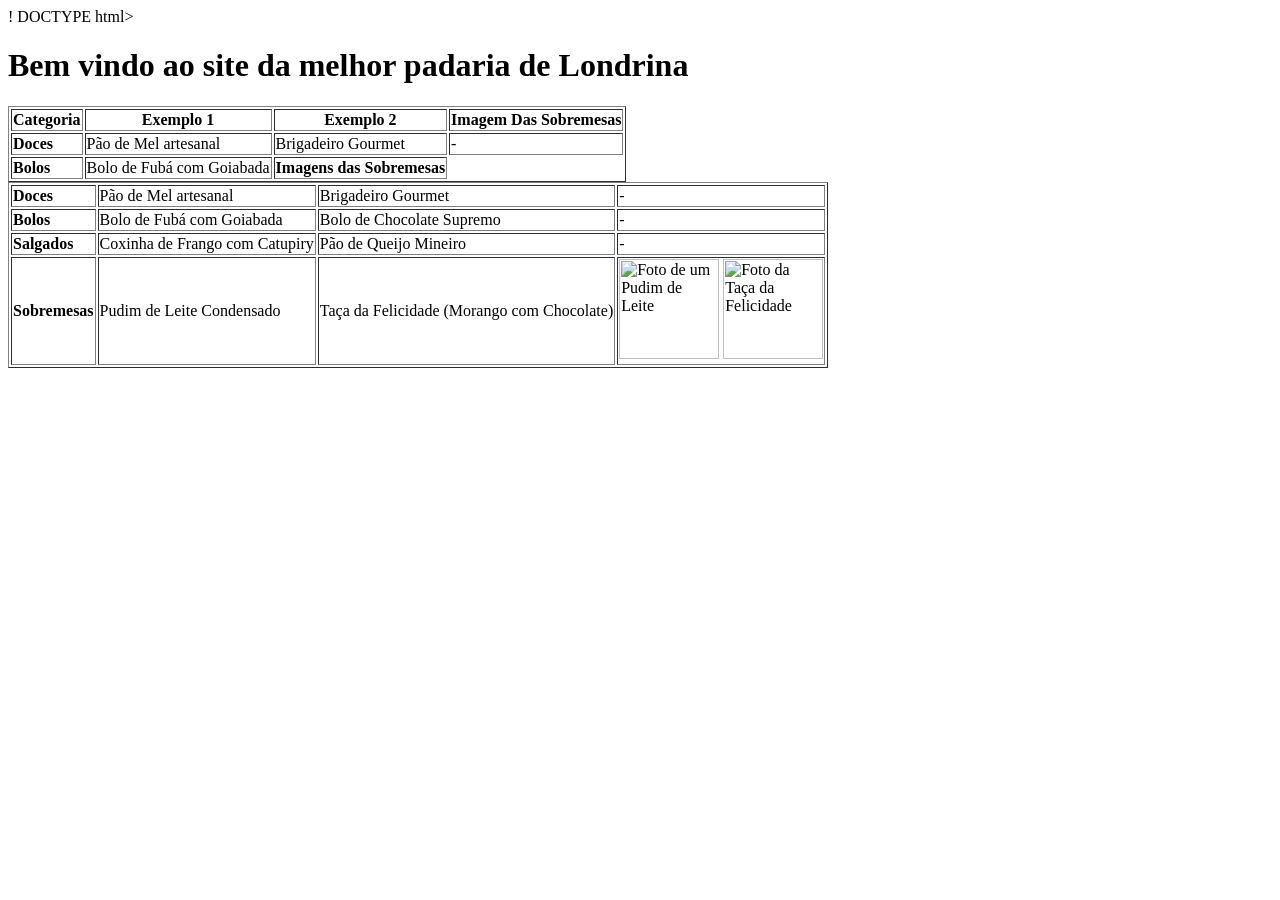
==== index.html @ cc85989f "sim" ====
! DOCTYPE html>
<html lang="pt-BR">
<head>
<title>Padaria em Londrina</title>
</head>
<body>
<h1>Bem vindo ao site da melhor padaria de Londrina</h1>
<table border="1">
<thead>
<tr>
<th>Categoria</th>
<th>Exemplo 1</th>
<th>Exemplo 2</th>
                     <th> Imagem Das Sobremesas
</tr>
</thead>
<body>
<tr>
<td><strong>Doces</strong></td>
<td>Pão de Mel artesanal</td>
<td>Brigadeiro Gourmet</td>
<td>-</td>
</tr>
<tr>
<td><strong>Bolos</strong></td>
<td>Bolo de Fubá com Goiabada</td>
<th>Imagens das Sobremesas</th>
<html lang="pt-BR">
<body>
<table border="1">
</thead>
<tbody>
<tr>
<td><strong>Doces</strong></td>
<td>Pão de Mel artesanal</td>
<td>Brigadeiro Gourmet</td>
<td>-</td>
</tr>
<tr>
<td><strong>Bolos</strong></td>
<td>Bolo de Fubá com Goiabada</td>
<td>Bolo de Chocolate Supremo</td>
<td>-</td>
</tr>
<tr>
<td><strong>Salgados</strong></td>
<td>Coxinha de Frango com Catupiry</td>
<td>Pão de Queijo Mineiro</td>
<td>-</td>
</tr>
<tr>
    <td><strong>Sobremesas</strong></td>
<td>Pudim de Leite Condensado</td>
<td>Taça da Felicidade (Morango com Chocolate)</td>
<td>
<img src="caminho-da-imagem-pudim.jpg" alt="Foto de um Pudim de Leite" width="100">
<img src="caminho-da-imagem-taca.jpg" alt="Foto da Taça da Felicidade" width="100">
</td>
</tr>
</tbody>
</table>
</body>
</html>
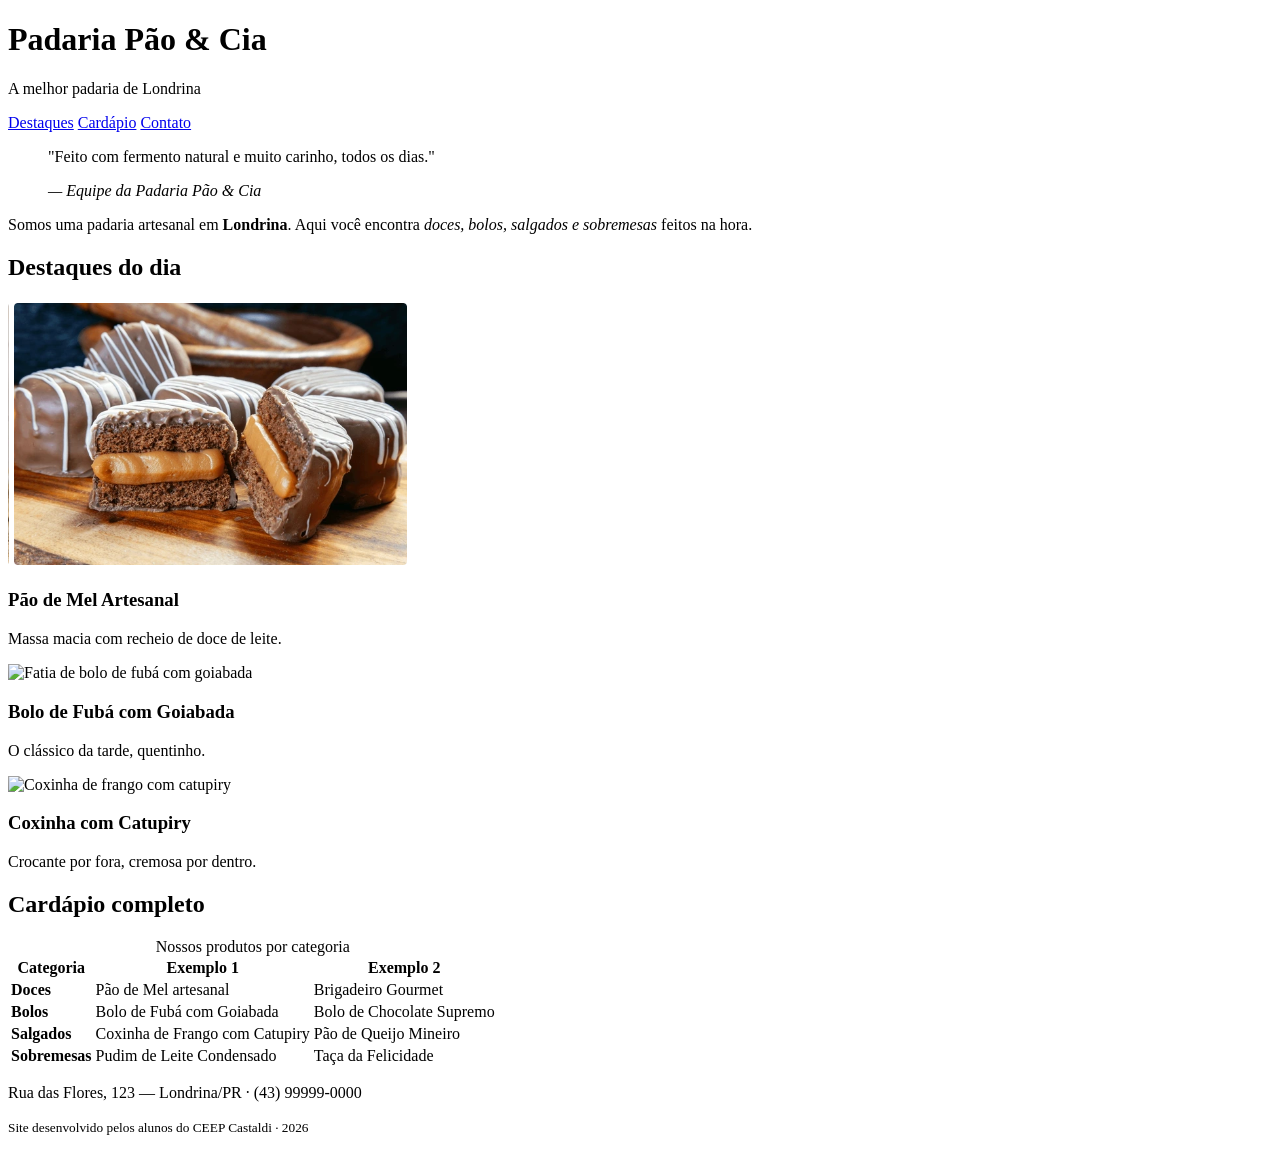
==== commit 41bb89bb: "ok" ====
--- a/index.html
+++ b/index.html
@@ -1,63 +1,103 @@
-! DOCTYPE html>
+<!DOCTYPE html>
 <html lang="pt-BR">
 <head>
-<title>Padaria em Londrina</title>
+    <meta charset="UTF-8">
+    <meta name="viewport" content="width=device-width, initial-scale=1.0">
+    <title>Padaria em Londrina</title>
+    <link rel="stylesheet" href="style.css">
 </head>
 <body>
-<h1>Bem vindo ao site da melhor padaria de Londrina</h1>
-<table border="1">
-<thead>
-<tr>
-<th>Categoria</th>
-<th>Exemplo 1</th>
-<th>Exemplo 2</th>
-                     <th> Imagem Das Sobremesas
-</tr>
-</thead>
-<body>
-<tr>
-<td><strong>Doces</strong></td>
-<td>Pão de Mel artesanal</td>
-<td>Brigadeiro Gourmet</td>
-<td>-</td>
-</tr>
-<tr>
-<td><strong>Bolos</strong></td>
-<td>Bolo de Fubá com Goiabada</td>
-<th>Imagens das Sobremesas</th>
-<html lang="pt-BR">
-<body>
-<table border="1">
-</thead>
-<tbody>
-<tr>
-<td><strong>Doces</strong></td>
-<td>Pão de Mel artesanal</td>
-<td>Brigadeiro Gourmet</td>
-<td>-</td>
-</tr>
-<tr>
-<td><strong>Bolos</strong></td>
-<td>Bolo de Fubá com Goiabada</td>
-<td>Bolo de Chocolate Supremo</td>
-<td>-</td>
-</tr>
-<tr>
-<td><strong>Salgados</strong></td>
-<td>Coxinha de Frango com Catupiry</td>
-<td>Pão de Queijo Mineiro</td>
-<td>-</td>
-</tr>
-<tr>
-    <td><strong>Sobremesas</strong></td>
-<td>Pudim de Leite Condensado</td>
-<td>Taça da Felicidade (Morango com Chocolate)</td>
-<td>
-<img src="caminho-da-imagem-pudim.jpg" alt="Foto de um Pudim de Leite" width="100">
-<img src="caminho-da-imagem-taca.jpg" alt="Foto da Taça da Felicidade" width="100">
-</td>
-</tr>
-</tbody>
-</table>
+
+    <!-- CABEÇALHO: identidade + menu de navegação -->
+    <header class="cabecalho">
+        <h1>Padaria Pão &amp; Cia</h1>
+        <p class="subtitulo">A melhor padaria de Londrina</p>
+        <nav class="menu">
+            <a href="#destaques">Destaques</a>
+            <a href="#cardapio">Cardápio</a>
+            <a href="#contato">Contato</a>
+        </nav>
+    </header>
+
+    <main>
+
+        <!-- APRESENTAÇÃO: tags de autoria (blockquote, cite, strong, em) -->
+        <section class="intro">
+            <blockquote>
+                <p>"Feito com fermento natural e muito carinho, todos os dias."</p>
+                <cite>— Equipe da Padaria Pão &amp; Cia</cite>
+            </blockquote>
+            <p>Somos uma padaria artesanal em <strong>Londrina</strong>. Aqui você encontra
+               <em>doces, bolos, salgados e sobremesas</em> feitos na hora.</p>
+        </section>
+
+        <!-- DESTAQUES: cards em Flexbox -->
+        <section id="destaques" class="destaques">
+            <h2>Destaques do dia</h2>
+            <div class="cards">
+                <article class="card">
+                    <!-- Troque a URL abaixo pelo caminho da sua foto: src="img/pao-de-mel.jpg" -->
+                    <img src="Captura de tela_2026-08-07_08-24-29.png" alt="Pão de mel artesanal coberto com chocolate">
+                    <h3>Pão de Mel Artesanal</h3>
+                    <p>Massa macia com recheio de doce de leite.</p>
+                </article>
+                <article class="card">
+                    <img src="https://placehold.co/300x200?text=Bolo+de+Fuba" alt="Fatia de bolo de fubá com goiabada">
+                    <h3>Bolo de Fubá com Goiabada</h3>
+                    <p>O clássico da tarde, quentinho.</p>
+                </article>
+                <article class="card">
+                    <img src="https://placehold.co/300x200?text=Coxinha" alt="Coxinha de frango com catupiry">
+                    <h3>Coxinha com Catupiry</h3>
+                    <p>Crocante por fora, cremosa por dentro.</p>
+                </article>
+            </div>
+        </section>
+
+        <!-- CARDÁPIO: a tabela original, agora semântica e estilizada -->
+        <section id="cardapio" class="cardapio">
+            <h2>Cardápio completo</h2>
+            <table class="tabela-cardapio">
+                <caption>Nossos produtos por categoria</caption>
+                <thead>
+                    <tr>
+                        <th scope="col">Categoria</th>
+                        <th scope="col">Exemplo 1</th>
+                        <th scope="col">Exemplo 2</th>
+                    </tr>
+                </thead>
+                <tbody>
+                    <tr>
+                        <td><strong>Doces</strong></td>
+                        <td>Pão de Mel artesanal</td>
+                        <td>Brigadeiro Gourmet</td>
+                    </tr>
+                    <tr>
+                        <td><strong>Bolos</strong></td>
+                        <td>Bolo de Fubá com Goiabada</td>
+                        <td>Bolo de Chocolate Supremo</td>
+                    </tr>
+                    <tr>
+                        <td><strong>Salgados</strong></td>
+                        <td>Coxinha de Frango com Catupiry</td>
+                        <td>Pão de Queijo Mineiro</td>
+                    </tr>
+                    <tr>
+                        <td><strong>Sobremesas</strong></td>
+                        <td>Pudim de Leite Condensado</td>
+                        <td>Taça da Felicidade</td>
+                    </tr>
+                </tbody>
+            </table>
+        </section>
+
+    </main>
+
+    <!-- RODAPÉ -->
+    <footer id="contato" class="rodape">
+        <p>Rua das Flores, 123 — Londrina/PR · (43) 99999-0000</p>
+        <p><small>Site desenvolvido pelos alunos do CEEP Castaldi · 2026</small></p>
+    </footer>
+
 </body>
-</html>+</html>
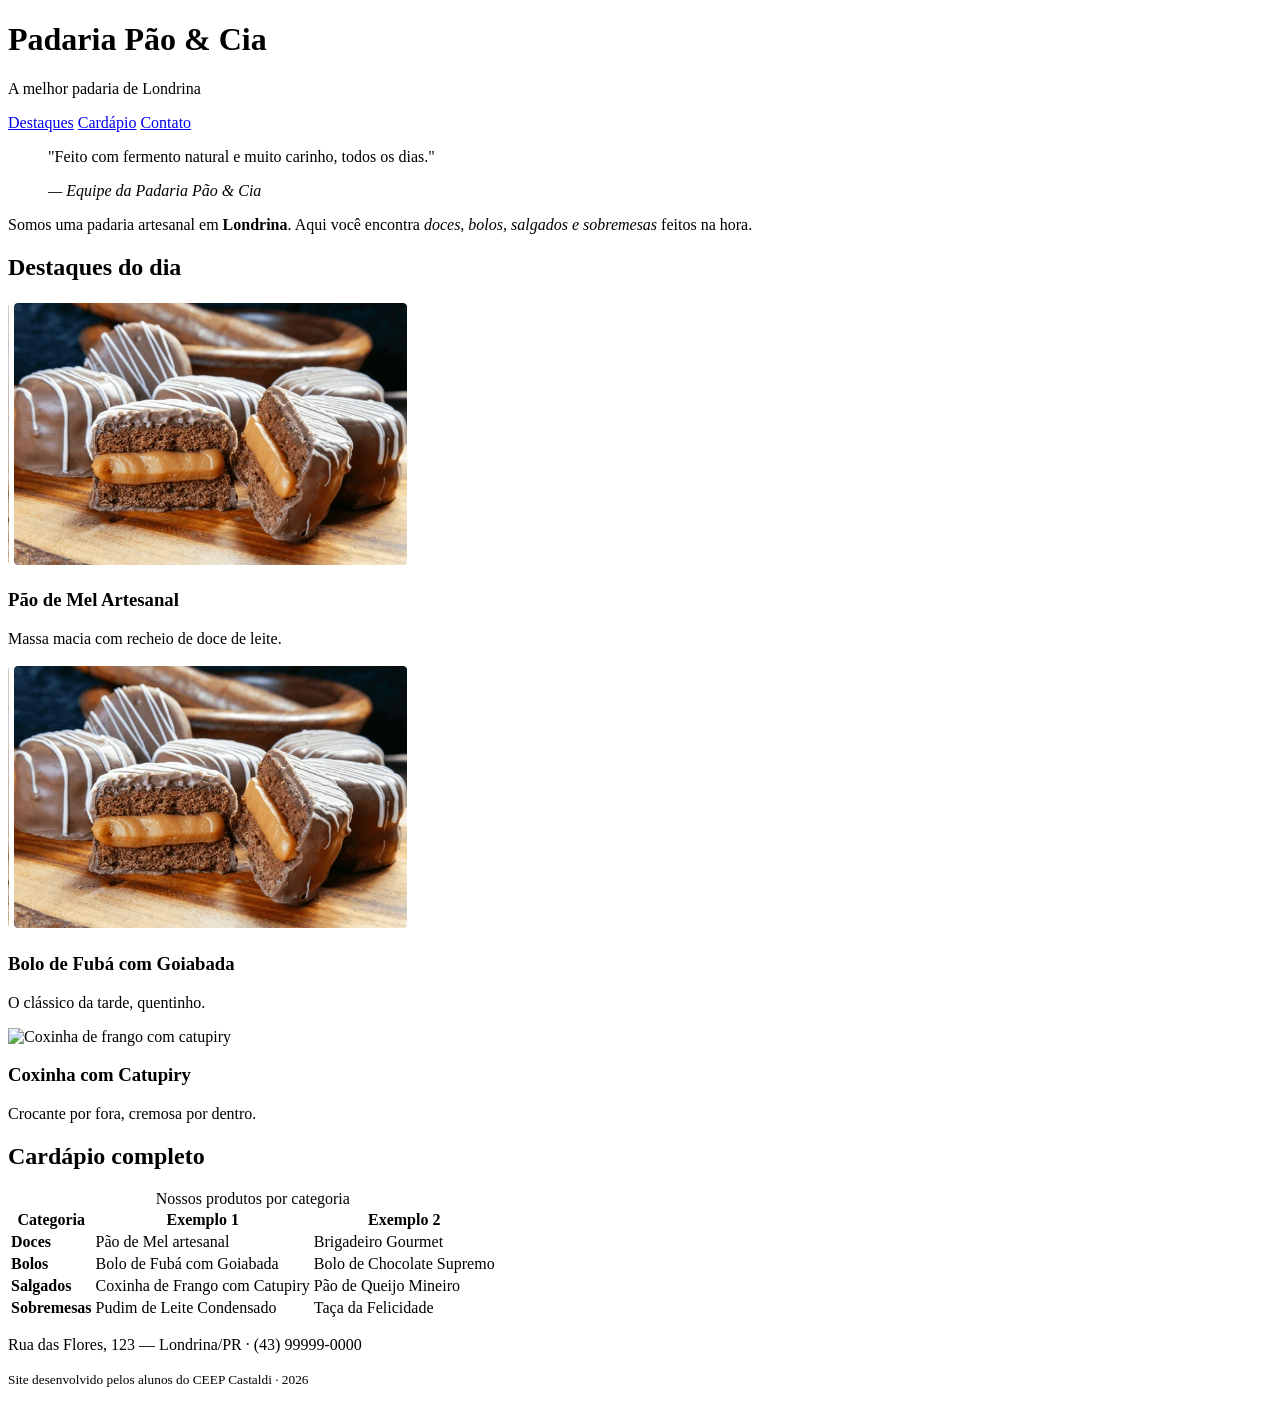
==== commit 8e0de3f4: "ok" ====
--- a/index.html
+++ b/index.html
@@ -42,7 +42,7 @@
                     <p>Massa macia com recheio de doce de leite.</p>
                 </article>
                 <article class="card">
-                    <img src="https://placehold.co/300x200?text=Bolo+de+Fuba" alt="Fatia de bolo de fubá com goiabada">
+                    <img src="Captura de tela_2026-08-07_08-24-29.png" alt="Fatia de bolo de fubá com goiabada">
                     <h3>Bolo de Fubá com Goiabada</h3>
                     <p>O clássico da tarde, quentinho.</p>
                 </article>
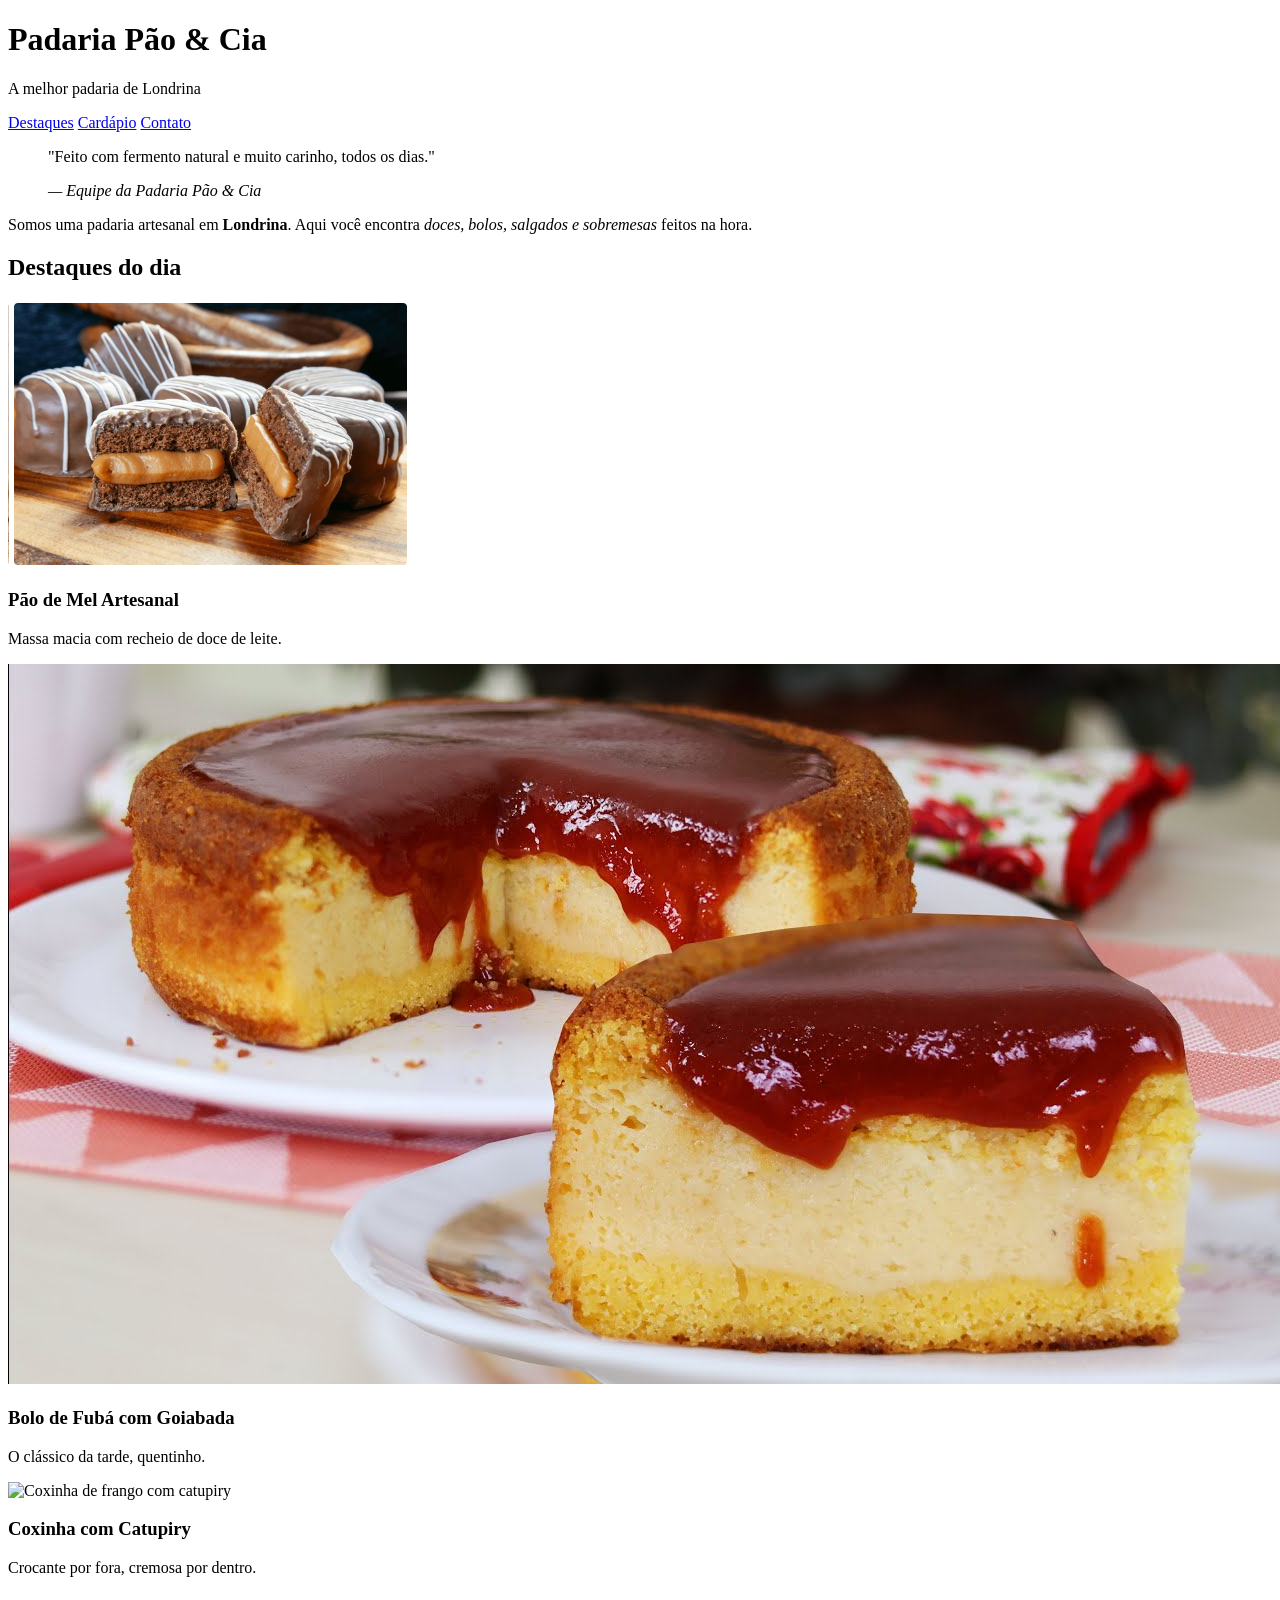
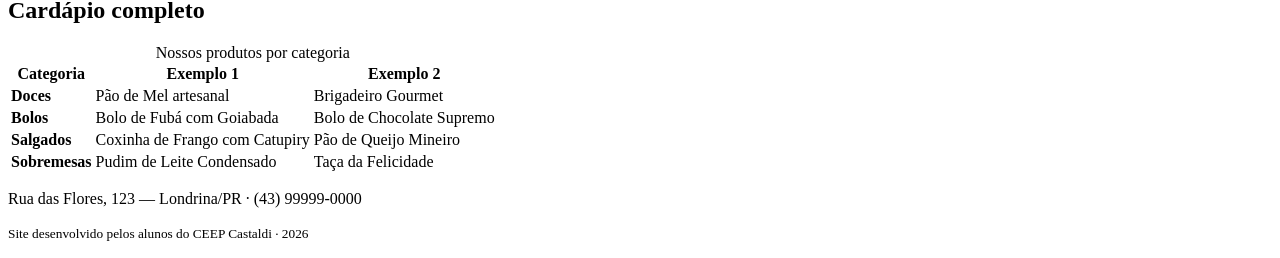
==== commit ed6cfe6b: "ok" ====
--- a/index.html
+++ b/index.html
@@ -42,7 +42,7 @@
                     <p>Massa macia com recheio de doce de leite.</p>
                 </article>
                 <article class="card">
-                    <img src="Captura de tela_2026-08-07_08-24-29.png" alt="Fatia de bolo de fubá com goiabada">
+                    <img src="imagem.jpg" alt="Fatia de bolo de fubá com goiabada">
                     <h3>Bolo de Fubá com Goiabada</h3>
                     <p>O clássico da tarde, quentinho.</p>
                 </article>
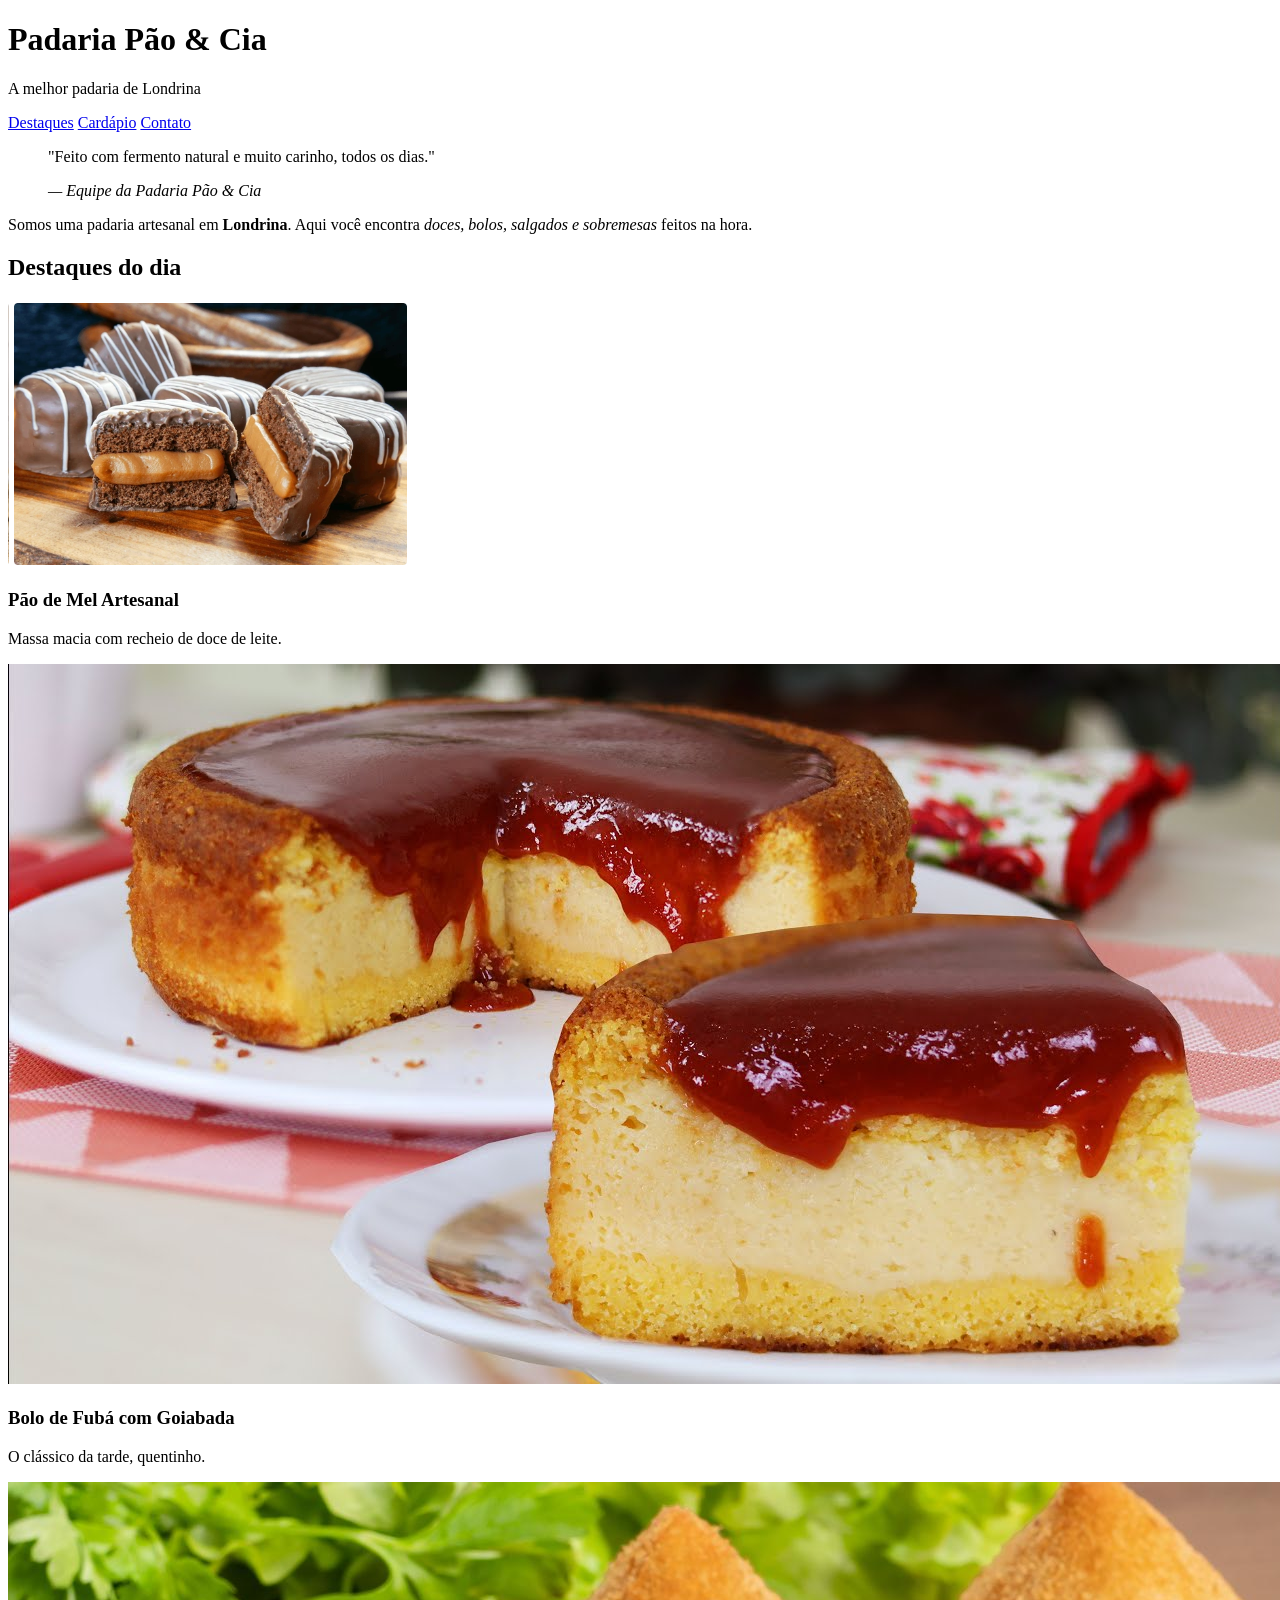
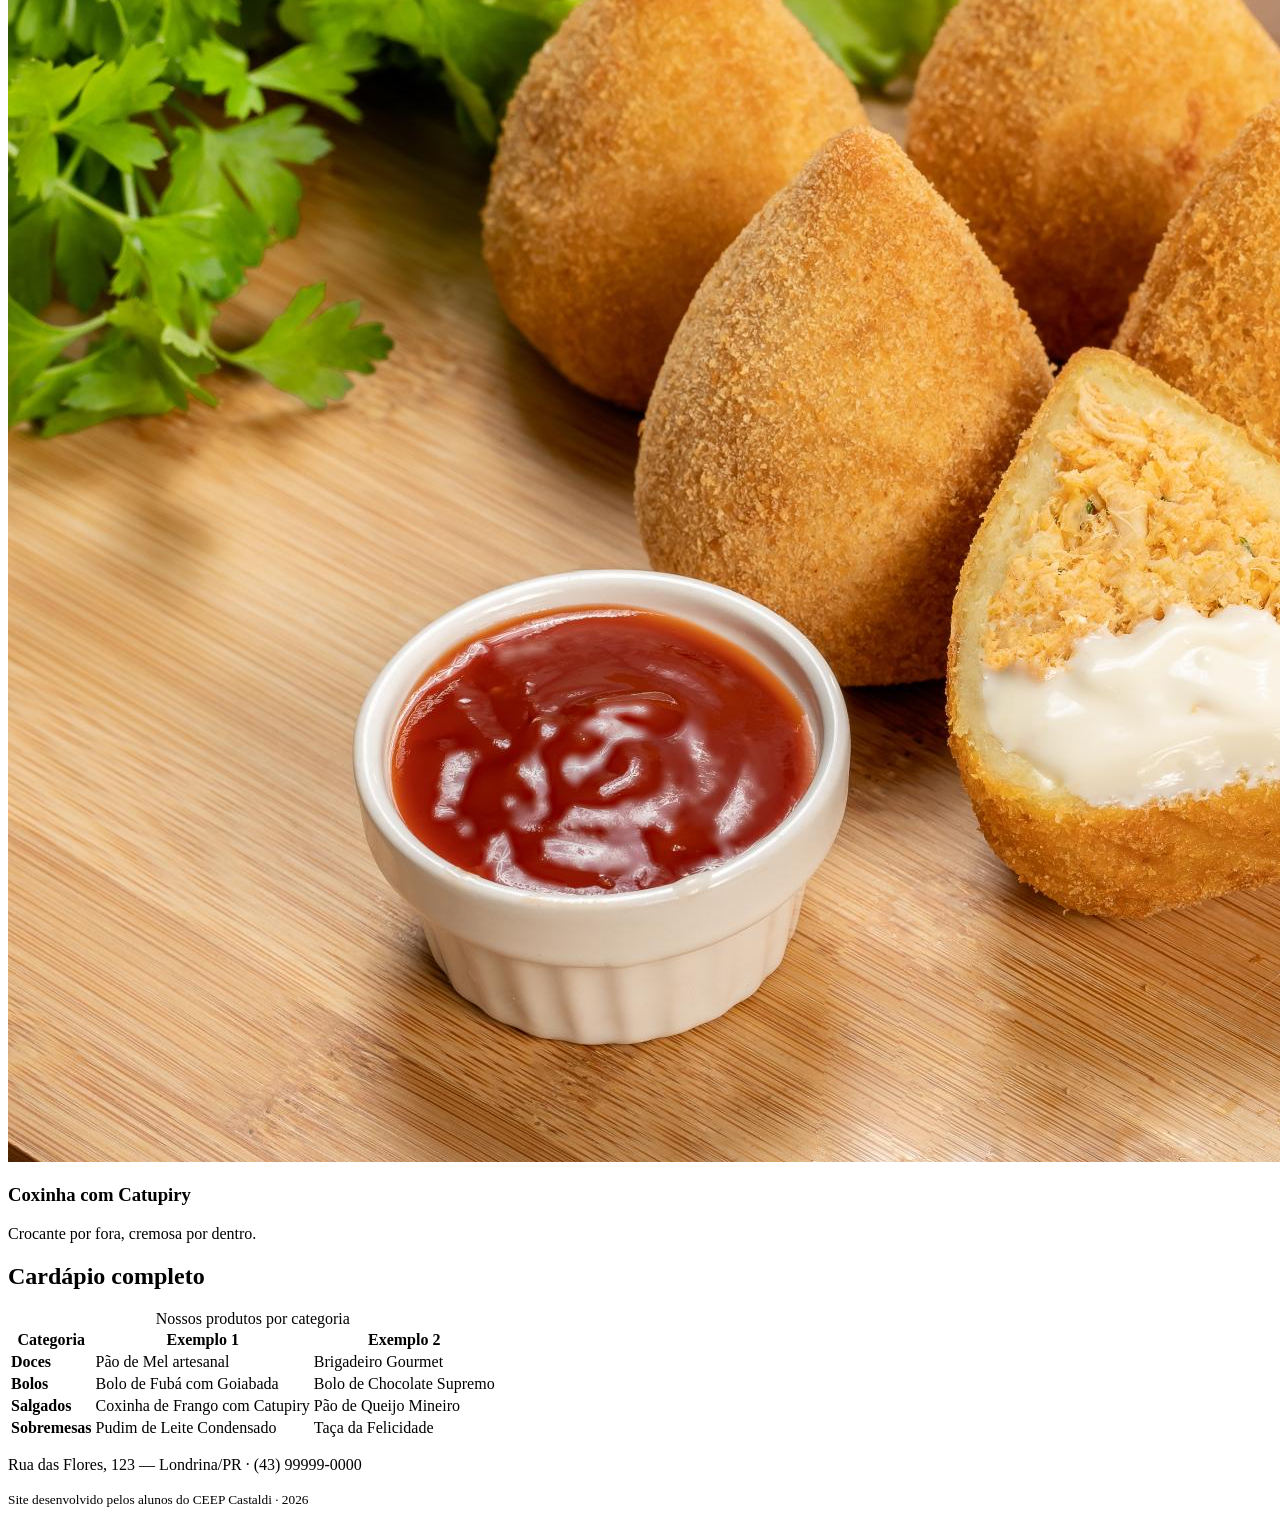
==== commit 4bb50bf8: "ok" ====
--- a/index.html
+++ b/index.html
@@ -47,7 +47,7 @@
                     <p>O clássico da tarde, quentinho.</p>
                 </article>
                 <article class="card">
-                    <img src="https://placehold.co/300x200?text=Coxinha" alt="Coxinha de frango com catupiry">
+                    <img src="coxinha-de-frango1.jpg" alt="Coxinha de frango com catupiry">
                     <h3>Coxinha com Catupiry</h3>
                     <p>Crocante por fora, cremosa por dentro.</p>
                 </article>
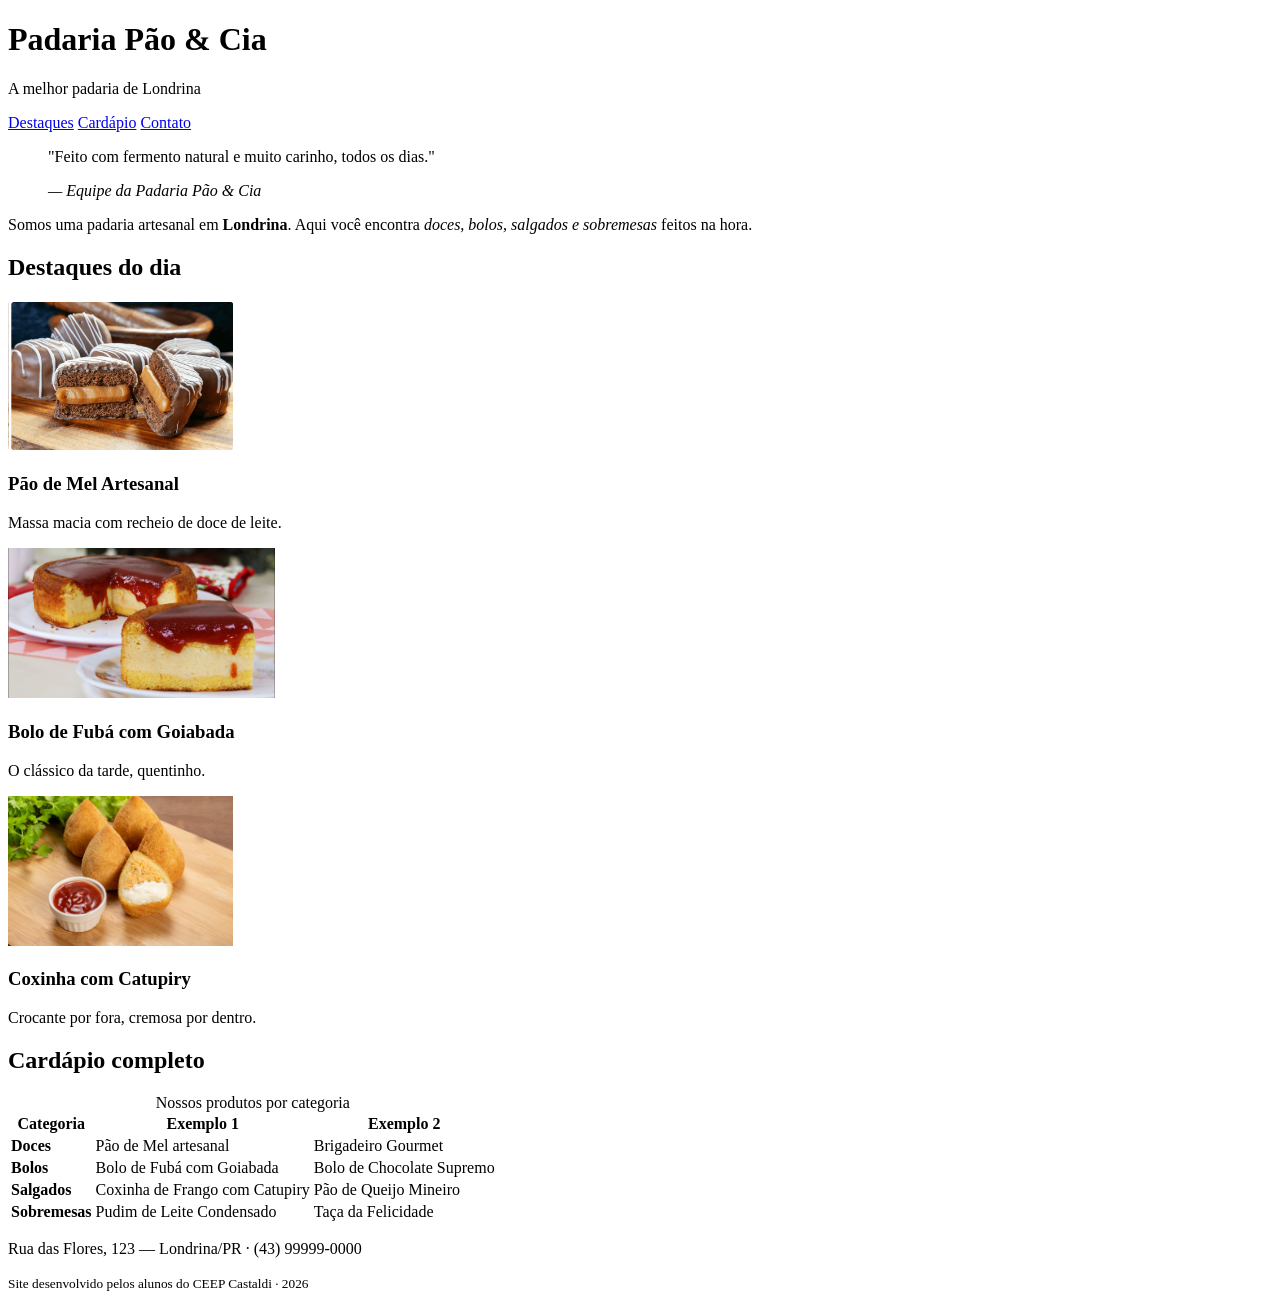
==== commit 56374218: "ok" ====
--- a/index.html
+++ b/index.html
@@ -37,17 +37,17 @@
             <div class="cards">
                 <article class="card">
                     <!-- Troque a URL abaixo pelo caminho da sua foto: src="img/pao-de-mel.jpg" -->
-                    <img src="Captura de tela_2026-08-07_08-24-29.png" alt="Pão de mel artesanal coberto com chocolate">
+                    <img src="Captura de tela_2026-08-07_08-24-29.png" alt="Pão de mel artesanal coberto com chocolate" widht="150" height="150">
                     <h3>Pão de Mel Artesanal</h3>
                     <p>Massa macia com recheio de doce de leite.</p>
                 </article>
                 <article class="card">
-                    <img src="imagem.jpg" alt="Fatia de bolo de fubá com goiabada">
+                    <img src="imagem.jpg" alt="Fatia de bolo de fubá com goiabada" widht="150" height="150">
                     <h3>Bolo de Fubá com Goiabada</h3>
                     <p>O clássico da tarde, quentinho.</p>
                 </article>
                 <article class="card">
-                    <img src="coxinha-de-frango1.jpg" alt="Coxinha de frango com catupiry">
+                    <img src="coxinha-de-frango1.jpg" alt="Coxinha de frango com catupiry" widht="150" height="150">
                     <h3>Coxinha com Catupiry</h3>
                     <p>Crocante por fora, cremosa por dentro.</p>
                 </article>
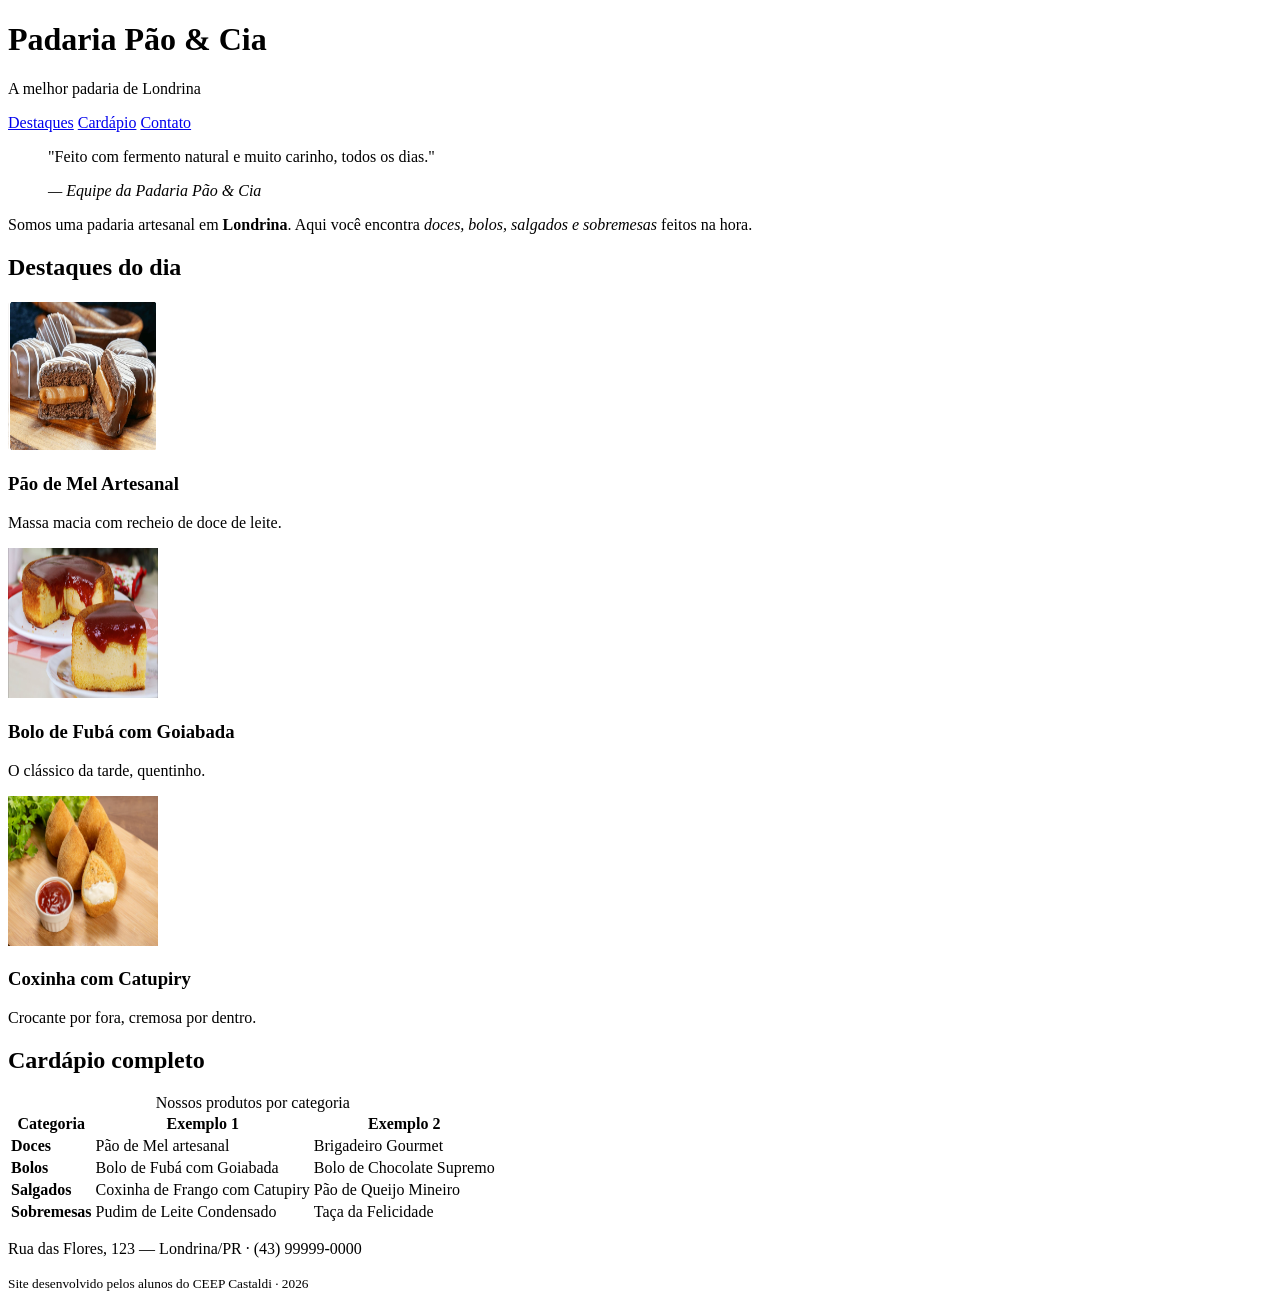
==== commit 018e2e1c: "ok" ====
--- a/index.html
+++ b/index.html
@@ -37,17 +37,17 @@
             <div class="cards">
                 <article class="card">
                     <!-- Troque a URL abaixo pelo caminho da sua foto: src="img/pao-de-mel.jpg" -->
-                    <img src="Captura de tela_2026-08-07_08-24-29.png" alt="Pão de mel artesanal coberto com chocolate" widht="150" height="150">
+                    <img src="Captura de tela_2026-08-07_08-24-29.png" alt="Pão de mel artesanal coberto com chocolate" width="150" height="150">
                     <h3>Pão de Mel Artesanal</h3>
                     <p>Massa macia com recheio de doce de leite.</p>
                 </article>
                 <article class="card">
-                    <img src="imagem.jpg" alt="Fatia de bolo de fubá com goiabada" widht="150" height="150">
+                    <img src="imagem.jpg" alt="Fatia de bolo de fubá com goiabada" width="150" height="150">
                     <h3>Bolo de Fubá com Goiabada</h3>
                     <p>O clássico da tarde, quentinho.</p>
                 </article>
                 <article class="card">
-                    <img src="coxinha-de-frango1.jpg" alt="Coxinha de frango com catupiry" widht="150" height="150">
+                    <img src="coxinha-de-frango1.jpg" alt="Coxinha de frango com catupiry" width="150" height="150">
                     <h3>Coxinha com Catupiry</h3>
                     <p>Crocante por fora, cremosa por dentro.</p>
                 </article>
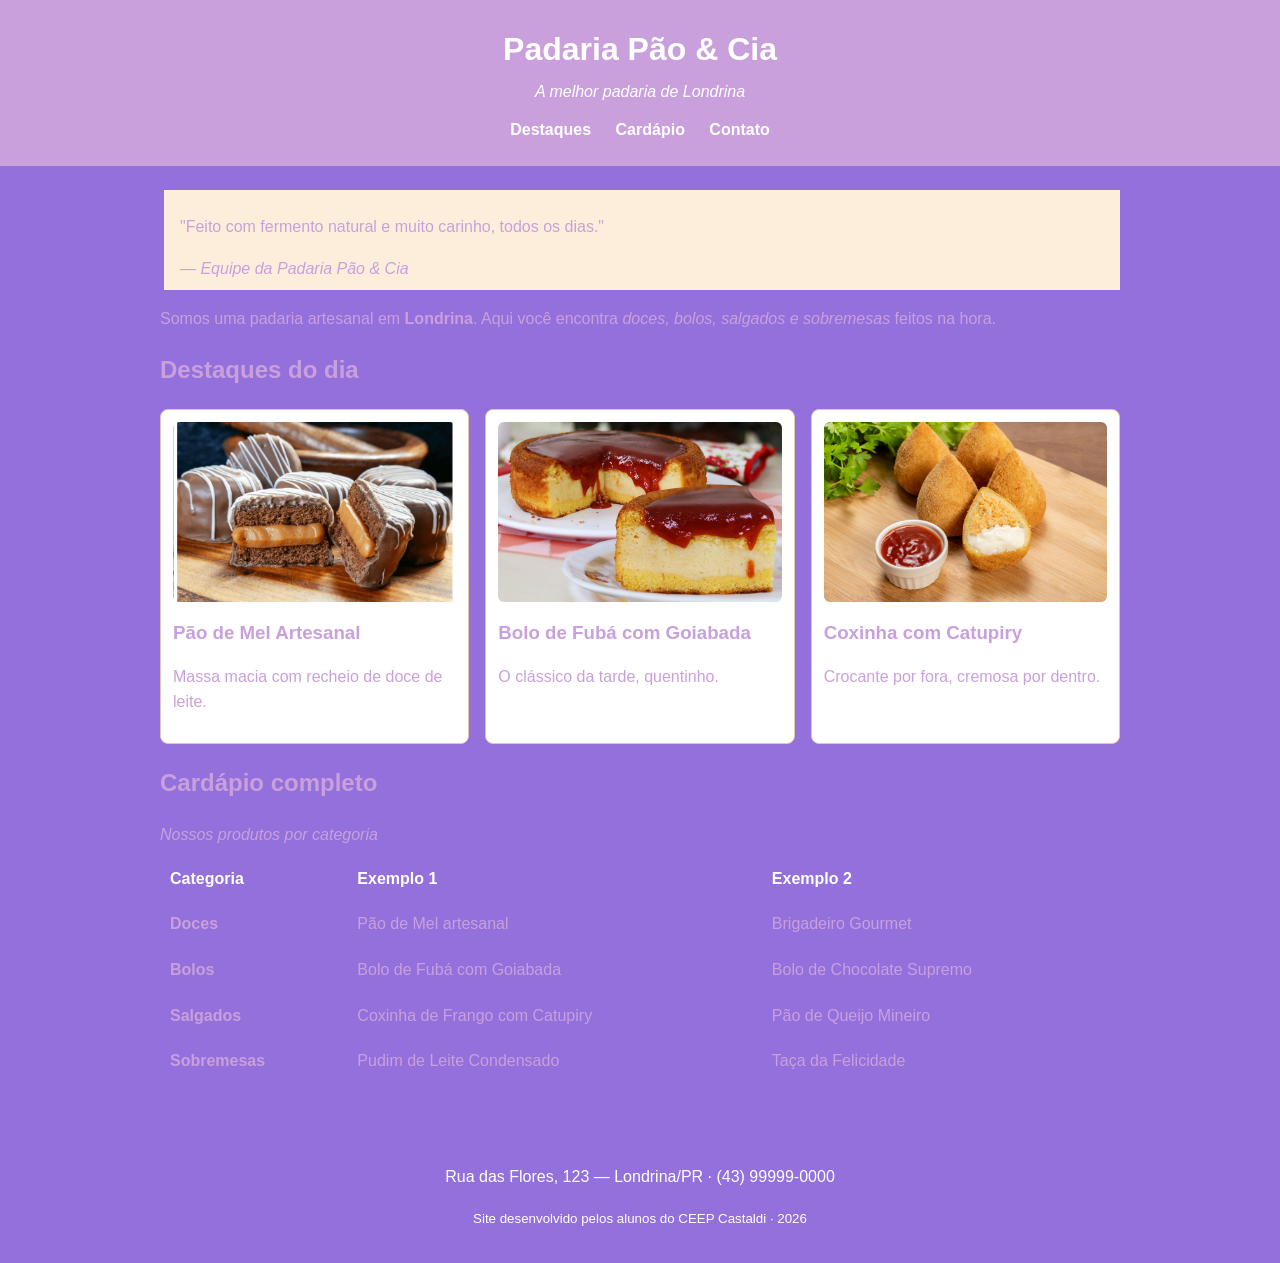
==== commit 82f89f08: "ok" ====
--- a/index.html
+++ b/index.html
@@ -13,7 +13,7 @@
         <h1>Padaria Pão &amp; Cia</h1>
         <p class="subtitulo">A melhor padaria de Londrina</p>
         <nav class="menu">
-            <a href="#destaques">Destaques</a>
+            <a href="destaques.html">Destaques</a>
             <a href="#cardapio">Cardápio</a>
             <a href="#contato">Contato</a>
         </nav>
--- a/style.css
+++ b/style.css
@@ -0,0 +1,121 @@
+style.css
+100%
+/* =========================================================
+   PADARIA PÃO & CIA — CSS do Encontro 1
+      Paleta com contraste aprovado no padrão WCAG AA
+         ========================================================= */
+
+         /* box-sizing: a largura já inclui padding e borda (Box Model) */
+         * {
+             box-sizing: border-box;
+             }
+
+             body {
+                 font-family: Arial, Helvetica, sans-serif;
+                     line-height: 1.6;
+                         margin: 0;
+                             color: #C9A0DC;             /* marrom escuro (texto) */
+                                 background-color: #9370DB;  /* creme (fundo) */
+                                 }
+
+                                 /* ===== Cabeçalho ===== */
+                                 .cabecalho {
+                                     background-color: #C9A0DC;  /* âmbar escuro — texto branco tem contraste AA */
+                                         color: #FFFFFF;
+                                             text-align: center;
+                                                 padding: 24px 16px;
+                                                 }
+
+                                                 .cabecalho h1 {
+                                                     margin: 0;
+                                                     }
+
+                                                     .subtitulo {
+                                                         margin: 4px 0 12px;
+                                                             font-style: italic;
+                                                             }
+
+                                                             .menu a {
+                                                                 color: #FFFFFF;
+                                                                     text-decoration: none;
+                                                                         margin: 0 10px;
+                                                                             font-weight: bold;
+                                                                             }
+
+                                                                             .menu a:hover {
+                                                                                 text-decoration: underline;
+                                                                                 }
+
+                                                                                 /* ===== Área central ===== */
+                                                                                 main {
+                                                                                     max-width: 960px;
+                                                                                         margin: 0 auto;    /* centraliza a página */
+                                                                                             padding: 24px 16px;
+                                                                                             }
+
+                                                                                             blockquote {
+                                                                                                 border-left: 4px solid #9370DB;
+                                                                                                     margin: 0 0 16px;
+                                                                                                         padding: 8px 16px;
+                                                                                                             background-color: #FDEEDC;
+                                                                                                             }
+
+                                                                                                             /* ===== Cards de destaque (Flexbox) ===== */
+                                                                                                             .cards {
+                                                                                                                 display: flex;         /* coloca os cards lado a lado */
+                                                                                                                     flex-wrap: wrap;       /* quebra a linha em telas menores */
+                                                                                                                         gap: 16px;             /* espaço entre os cards */
+                                                                                                                         }
+
+                                                                                                                         .card {
+                                                                                                                             flex: 1 1 250px;       /* cresce, encolhe, largura base 250px */
+                                                                                                                                 border: 1px solid #E0C9A6;
+                                                                                                                                     border-radius: 8px;
+                                                                                                                                         padding: 12px;
+                                                                                                                                             background-color: #FFFFFF;
+                                                                                                                                             }
+
+                                                                                                                                             .card img {
+                                                                                                                                                 width: 100%;
+                                                                                                                                                     height: 180px;
+                                                                                                                                                         object-fit: cover;     /* recorta a imagem sem deformar */
+                                                                                                                                                             border-radius: 6px;
+                                                                                                                                                             }
+
+                                                                                                                                                             .card h3 {
+                                                                                                                                                                 margin: 8px 0 4px;
+                                                                                                                                                                 }
+
+                                                                                                                                                                 /* ===== Tabela do cardápio ===== */
+                                                                                                                                                                 .tabela-cardapio {
+                                                                                                                                                                     width: 100%;
+                                                                                                                                                                         border-collapse: collapse;   /* junta as bordas das células */
+                                                                                                                                                                             margin-top: 8px;
+                                                                                                                                                                             }
+
+                                                                                                                                                                             .tabela-cardapio caption {
+                                                                                                                                                                                 text-align: left;
+                                                                                                                                                                                     font-style: italic;
+                                                                                                                                                                                         margin-bottom: 8px;
+                                                                                                                                                                                         }
+
+                                                                                                                                                                                         .tabela-cardapio th,
+                                                                                                                                                                                         .tabela-cardapio td {
+                                                                                                                                                                                             border: 1px soli;
+                                                                                                                                                                                                 padding: 10px;
+                                                                                                                                                                                                     text-align: left;
+                                                                                                                                                                                                     }
+
+                                                                                                                                                                                                     .tabela-cardapio thead {
+                                                                                                                                                                                                         background-color: #A0521Aok;
+                                                                                                                                                                                                             color: #FFFFFF;
+                                                                                                                                                                                                             }
+
+                                                                                                                                                                                                             /* ===== Rodapé ===== */
+                                                                                                                                                                                                             .rodape {
+                                                                                                                                                                                                                 background-color: #3B2A18E;
+                                                                                                                                                                                                                     color: #FFFFFF;
+                                                                                                                                                                                                                         text-align: center;
+                                                                                                                                                                                                                             padding: 16px;
+                                                                                                                                                                                                                                 margin-top: 24px;
+                                                                                                                                                                                                                                 }
